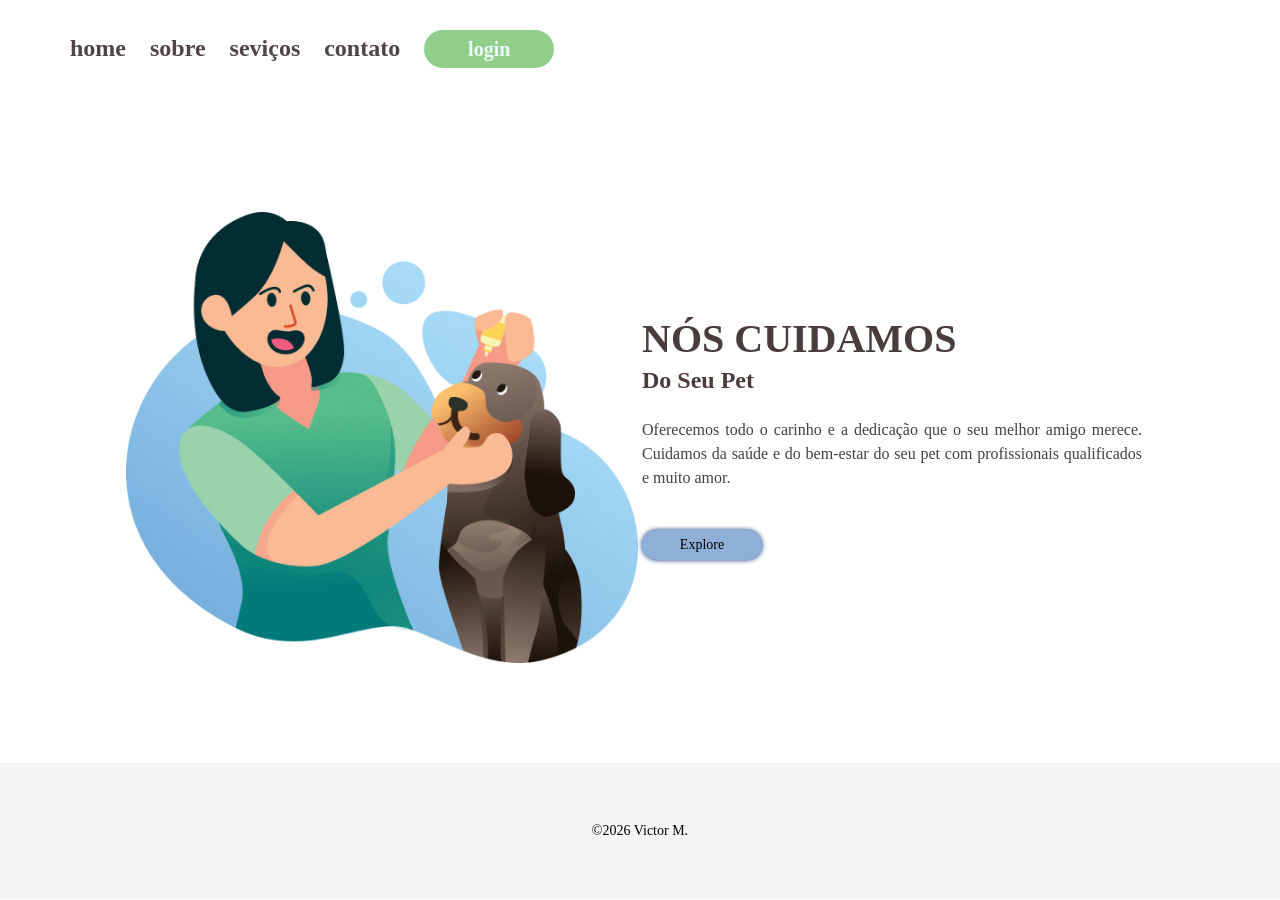
==== index.html @ e7390295 "v.4" ====
<!DOCTYPE html>
<html lang="en">

<head>
    <meta charset="UTF-8">
    <meta name="viewport" content="width=device-width, initial-scale=1.0">
    <title>Pet Victor</title>
    <link rel="stylesheet" href="syle.css">

</head>

<body>
    <header>
        <nav>
            <ul>
                <li> <a href="#">home</a></li>
                <li> <a href="#">sobre</a></li>
                <li> <a href="#">seviços</a></li>
                <li> <a href="contato.html">contato</a></li>
            </ul>
        </nav>
        <button class="boton-login">login</button>
    </header>

    <main>
        <img src="img/logo.jpg" alt="logo pet" class="logo">
        <div class="texto">
            <h1 class="titulo"> NÓS CUIDAMOS</h1>
            <h2 class="subtitulo"> Do Seu Pet</h2>
            <p class="paragrafo">
                Oferecemos todo o carinho e a dedicação que o seu melhor amigo merece. Cuidamos da
                saúde e
                do bem-estar do seu pet
                com profissionais qualificados e muito amor.
            </p>
            <button class="Explore">Explore</button>


        </div>
    </main>

    <footer>
        <P>&copy;2026 Victor M.</P>
    </footer script src="app.js">








<script src="app.js"></script>
</body>

</html>
---- syle.css ----
* {
    margin: 0;
    padding: 0;
    box-sizing: border-box;
    font-family: "montserrat", "sans-serif"
}

li {
    display: inline-block;

}

nav {
    display: inline-block;
}

header {
    margin: 30px 0px 144px 70px;
}

a {
    font-weight: 600;
    color: aliceblue;
    font-weight: 600;
    font-size: 24px;
    line-height: 28px;
    margin: 0 20px 0 0;
    cursor: pointer;
    color: rgb(80, 68, 68);
    transition: opacity 0, 2s;
    text-decoration: none;
}

a:hover {
    opacity: 0.8;
}

.boton-login {
    width: 130px;
    height: 38px;
    border-radius: 20px;
    background-color: rgb(143, 207, 137);
    border: none;
    font-size: 20px;
    font-weight: 600;
    color: aliceblue;
    transition: background-color 0.5s;
}

.boton-login:hover {
    opacity: o.3;
    background-color: rgb(178, 212, 174);
}


.logo {
    width: 40%;
    vertical-align: middle;
}

.texto {
    width: 40%;
    display: inline-block;
    vertical-align: middle;
    text-align: left;
}

main {
    text-align: center;
}

.Explore{
    width: 120px;
    height: 30px;
    cursor: pointer;
    background: #8eafd8;
    border: none;
    border-radius: 20px;
    font-size: 14px;
    font-weight: 500;
    box-shadow: 0 0 5px #063170;
    transition: opacity 0.3s;
}
.botao-explore:hover{
    opacity: 0.8;
}

.titulo {

    font-size: 40px;
    font-weight: 800;
    color: rgb(75, 60, 60);
}

.subtitulo {
    color: rgb(75, 60, 60);
    line-height: 1.5;

}

.paragrafo {
    font-size: 16px;
    font-weight: 400;
    line-height: 24px;
    color: rgb(71, 64, 64);
    text-align: justify;
    margin: 20px 0 40px 0;
    max-width: 500px;
}

footer {
    text-align: center;
    background: #f4f4f4;
    padding: 60px;
    font-size: 14px;
    margin-top: 100px;

}

@media(max-width:768px) {
    header {
        margin: 30px 0px 144px 0px;
        text-align: center;
        width: 100%;
    }


    a {
        font-weight: 500;
        color: rgb(38, 136, 221);
        font-weight: 600;
        font-size: 16px;
        line-height: 28px;
        margin: 0 5px 0 0;

    }

    .boton-login {
        width: 90px;
        height: 32px;
        border-radius: 15px;
        background: #072b4d;
        font-size: 16px;
        font-weight: 500;

    }

.logo {
    width: 50%;
    display: block;
    margin: 0 auto 50px auto;
}

.texto {
    width: 80%;
    text-align: center;
}

.titulo {
    font-size: 30px;
}

}
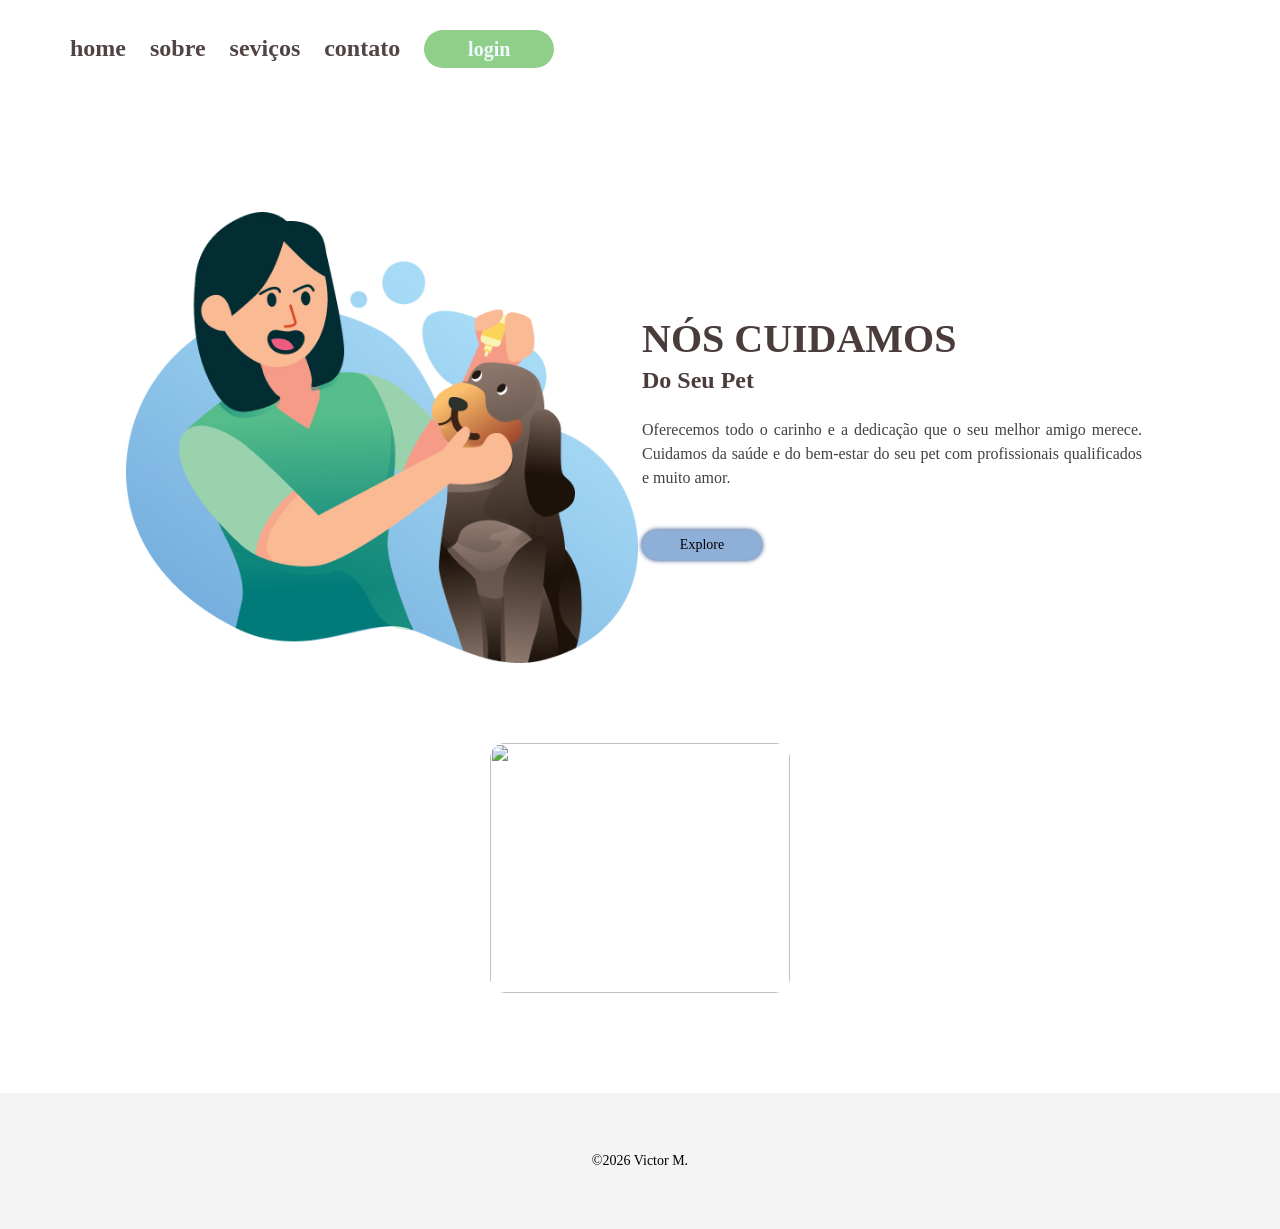
==== commit c5dac4fa: "Add files via upload" ====
--- a/index.html
+++ b/index.html
@@ -23,7 +23,8 @@
     </header>
 
     <main>
-        <img src="img/logo.jpg" alt="logo pet" class="logo">
+        <div>
+            <img src="img/logo.jpg" alt="logo pet" class="logo">
         <div class="texto">
             <h1 class="titulo"> NÓS CUIDAMOS</h1>
             <h2 class="subtitulo"> Do Seu Pet</h2>
@@ -33,10 +34,13 @@
                 do bem-estar do seu pet
                 com profissionais qualificados e muito amor.
             </p>
-            <button class="Explore">Explore</button>
+            <button class="Explore" onclick="imagemApi()">Explore</button>
 
 
         </div>
+        <img src=""class="img-dog">
+</div>
+        
     </main>
 
     <footer>
--- a/syle.css
+++ b/syle.css
@@ -116,6 +116,14 @@
     margin-top: 100px;
 
 }
+.img-dog{
+    display: block;
+    width: 300px;
+    height: 250px;
+    object-fit: cover;
+    margin: 80px auto 0 auto;
+    border-radius: 15px;
+}
 
 @media(max-width:768px) {
     header {
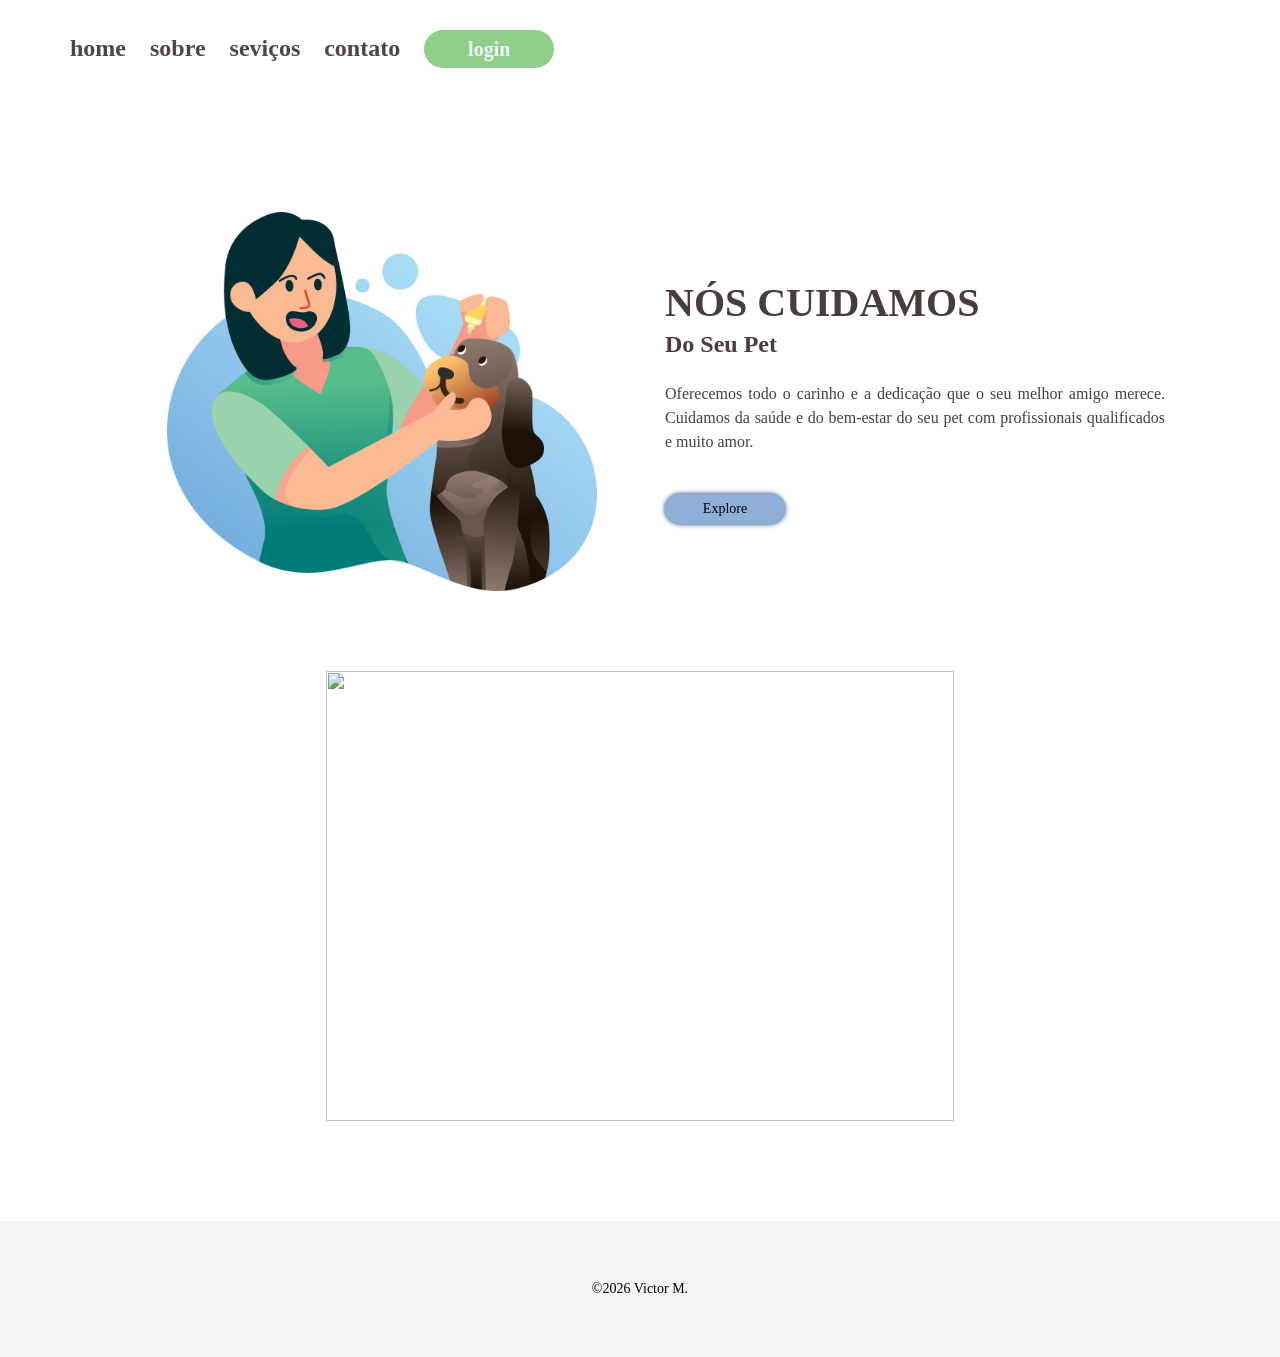
==== commit 9e3605fc: "Add files via upload" ====
--- a/index.html
+++ b/index.html
@@ -37,7 +37,7 @@
             <button class="Explore" onclick="imagemApi()">Explore</button>
 
 
-        </div>
+        </div class=dogs-div>
         <img src=""class="img-dog">
 </div>
         
--- a/syle.css
+++ b/syle.css
@@ -55,7 +55,11 @@
 
 .logo {
     width: 40%;
+    max-width: 430px;
+    /*terceira aula*/
+    display: inline-block;
     vertical-align: middle;
+    margin: 0 5%;
 }
 
 .texto {
@@ -118,8 +122,8 @@
 }
 .img-dog{
     display: block;
-    width: 300px;
-    height: 250px;
+    width: 70%;
+    height: 450px;
     object-fit: cover;
     margin: 80px auto 0 auto;
     border-radius: 15px;
@@ -167,5 +171,7 @@
 .titulo {
     font-size: 30px;
 }
-
+.img-dog{
+    max-height: 250px;
+}
 }
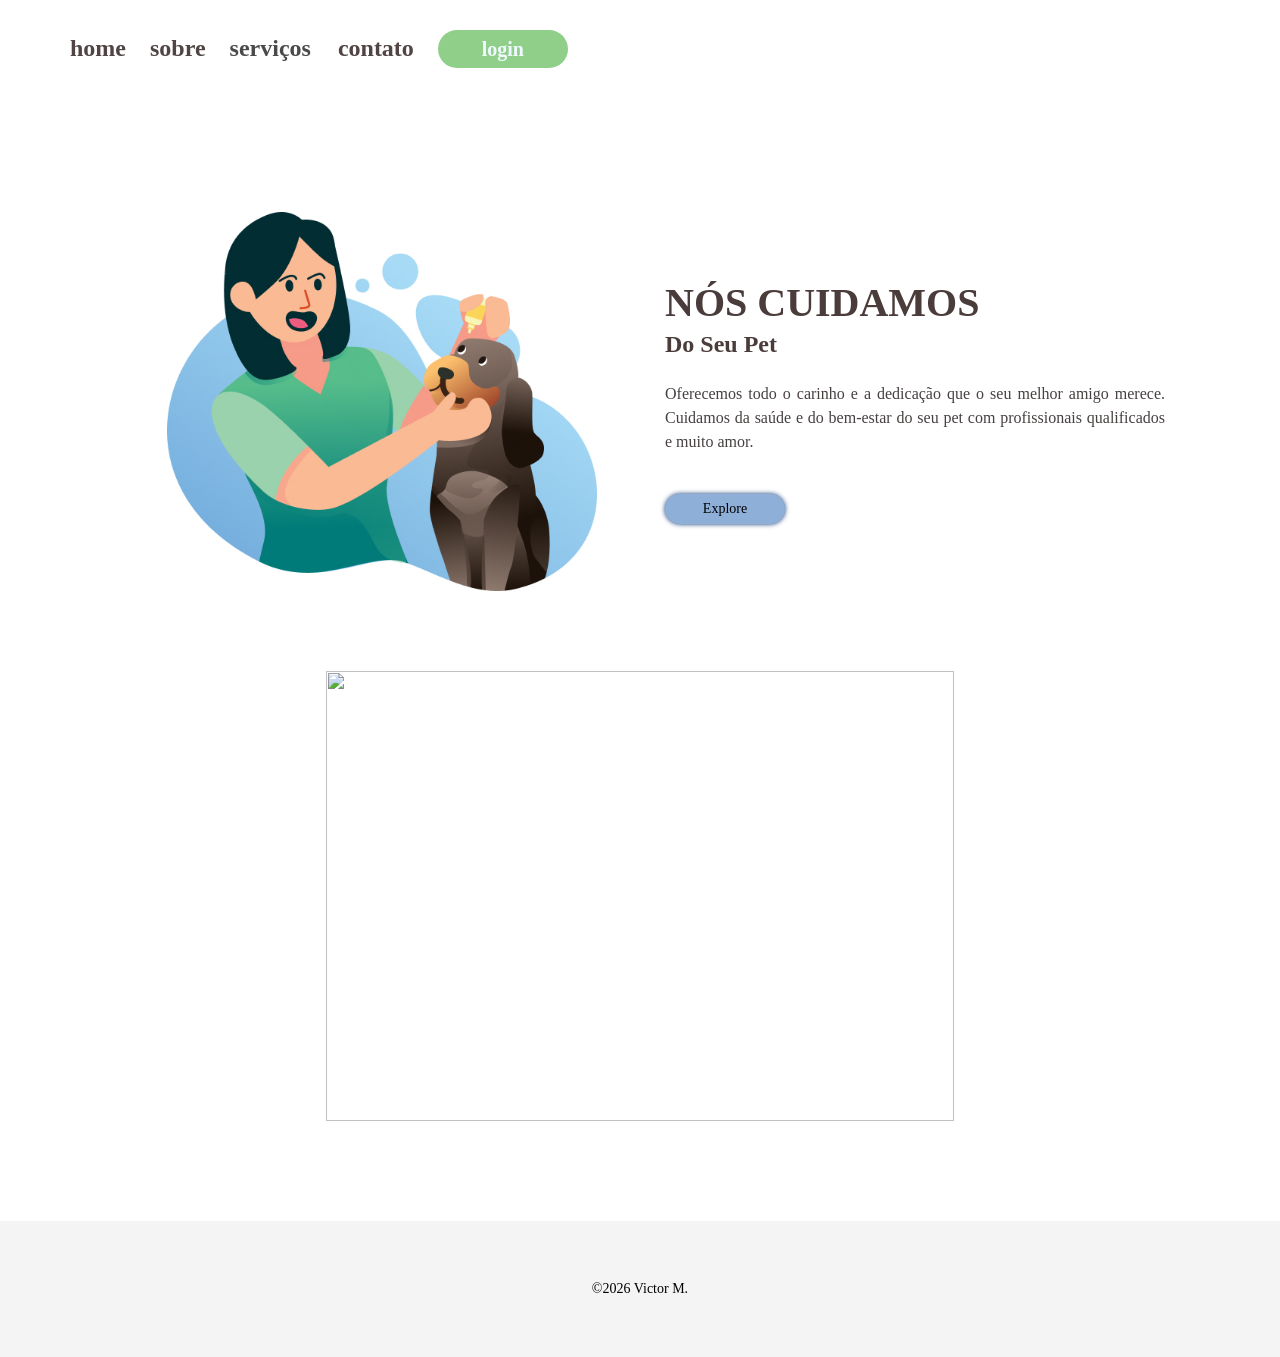
==== commit e5837124: "v9" ====
--- a/index.html
+++ b/index.html
@@ -13,10 +13,10 @@
     <header>
         <nav>
             <ul>
-                <li> <a href="#">home</a></li>
-                <li> <a href="#">sobre</a></li>
-                <li> <a href="#">seviços</a></li>
-                <li> <a href="contato.html">contato</a></li>
+                <li> <a href="link-menu">home</a></li>
+                <li> <a href="link-menu">sobre</a></li>
+                <li> <a href="servicos.html"class="link-menu">serviços</a></li>
+                <li> <a href="link-menu">contato</a></li>
             </ul>
         </nav>
         <button class="boton-login">login</button>
--- a/syle.css
+++ b/syle.css
@@ -34,6 +34,19 @@
 a:hover {
     opacity: 0.8;
 }
+.link-menu {
+font-weight: 600;
+font-size: 24px;
+line-height: 29px;
+cursor: pointer;
+margin: 0 23px 0 0;
+color: #4A4A4A;
+transition: opacity 0.35;
+text-decoration: none;
+}
+.link-menu:hover{
+    opacity: 0.8;
+}
 
 .boton-login {
     width: 130px;
@@ -128,7 +141,33 @@
     margin: 80px auto 0 auto;
     border-radius: 15px;
 }
-
+.servicos{
+
+}
+.h2-servicos{
+
+}
+.preco{
+
+}
+.lista-servicos{
+    width: 200px;
+    /* inline <a> <span> <img>*/
+    /* <p> <h1> <div> block*/
+    display:block;
+    text-decoration: none;
+    color: #515151;
+    border: 2px solid ;
+    margin 0 20px;
+    padding: 20px 0;
+    border-radius: 15px;
+}
+.lista-servicos{
+    
+}
+.img-card{
+    width: 100%;
+}
 @media(max-width:768px) {
     header {
         margin: 30px 0px 144px 0px;
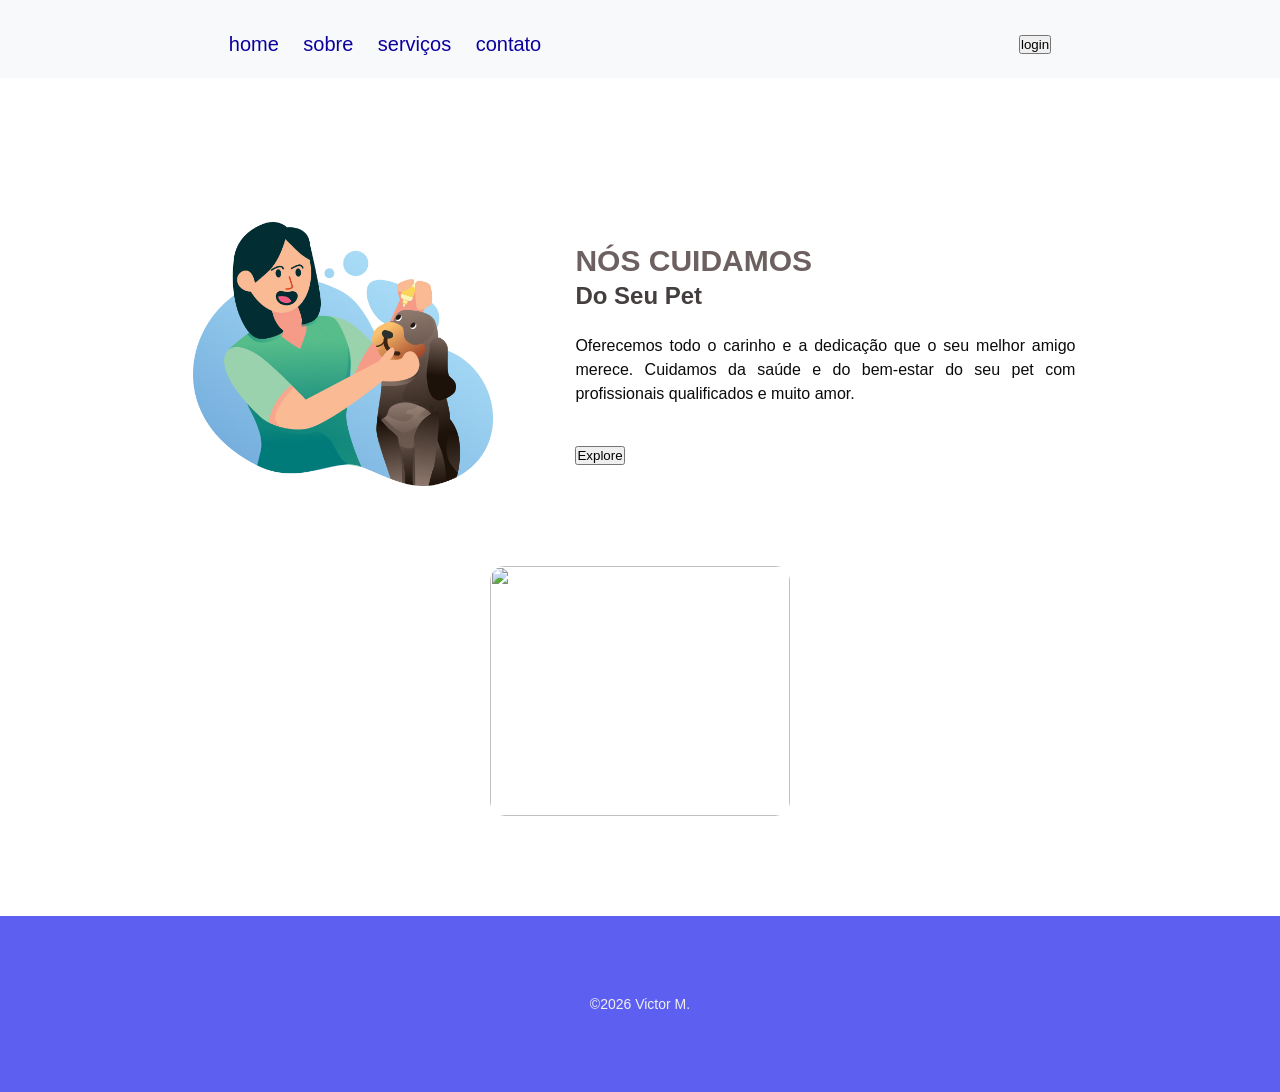
==== commit 22fc7c83: "v10" ====
--- a/index.html
+++ b/index.html
@@ -13,10 +13,10 @@
     <header>
         <nav>
             <ul>
-                <li> <a href="link-menu">home</a></li>
-                <li> <a href="link-menu">sobre</a></li>
-                <li> <a href="servicos.html"class="link-menu">serviços</a></li>
-                <li> <a href="link-menu">contato</a></li>
+                <li> <a href="index.html" class="link-menu">home</a></li>
+                <li> <a href="link-menu" class="link-menu">sobre</a></li>
+                <li> <a href="serviços.html"class="link-menu">serviços</a></li>
+                <li> <a href="link-menu" class="link-menu">contato</a></li>
             </ul>
         </nav>
         <button class="boton-login">login</button>
--- a/syle.css
+++ b/syle.css
@@ -2,12 +2,11 @@
     margin: 0;
     padding: 0;
     box-sizing: border-box;
-    font-family: "montserrat", "sans-serif"
+    font-family: " Mortserrat", sans-serif;
 }
 
 li {
     display: inline-block;
-
 }
 
 nav {
@@ -15,64 +14,73 @@
 }
 
 header {
-    margin: 30px 0px 144px 70px;
-}
-
-a {
-    font-weight: 600;
-    color: aliceblue;
-    font-weight: 600;
-    font-size: 24px;
+    margin: 0px 0px 144px 0px;
+    background-color: #f8f9fa;
+    padding: 30px 0 20px 0;
+    border-color: 2px solid #f0f0f0;
+
+    display: flex;
+    align-items: center;
+    justify-content: space-around;
+
+}
+
+.nome {
+
+    font-size: 30px;
+    font-weight: 700;
+}
+
+.n1 {
+    color: #420e96;
+}
+
+.n2 {
+    color: #6626bb;
+}
+
+.link-menu {
+    font-weight: 500;
+    font-size: 20px;
     line-height: 28px;
     margin: 0 20px 0 0;
     cursor: pointer;
-    color: rgb(80, 68, 68);
-    transition: opacity 0, 2s;
+    color: #0b009e;
+    transition: opacity 0.3s;
+    text-decoration: none;
     text-decoration: none;
 }
 
 a:hover {
     opacity: 0.8;
-}
-.link-menu {
-font-weight: 600;
-font-size: 24px;
-line-height: 29px;
-cursor: pointer;
-margin: 0 23px 0 0;
-color: #4A4A4A;
-transition: opacity 0.35;
-text-decoration: none;
-}
-.link-menu:hover{
-    opacity: 0.8;
-}
-
-.boton-login {
-    width: 130px;
-    height: 38px;
-    border-radius: 20px;
-    background-color: rgb(143, 207, 137);
+
+}
+
+.botao-login {
+    width: 140px;
+    height: 44px;
+    border-radius: 200px;
+    cursor: pointer;
+    background: #1460a7;
     border: none;
     font-size: 20px;
     font-weight: 600;
-    color: aliceblue;
-    transition: background-color 0.5s;
-}
-
-.boton-login:hover {
+    color: rgb(232, 237, 241);
+    transition: opacity 0.2s;
+}
+
+.botao-login:hover {
     opacity: o.3;
-    background-color: rgb(178, 212, 174);
+    background-color: rgb(53, 125, 233);
 }
 
 
 .logo {
     width: 40%;
-    max-width: 430px;
-    /*terceira aula*/
-    display: inline-block;
+    max-width: 300px;
     vertical-align: middle;
-    margin: 0 5%;
+    border-radius: 15px;
+    margin: 0 3% 0 0;
 }
 
 .texto {
@@ -80,37 +88,40 @@
     display: inline-block;
     vertical-align: middle;
     text-align: left;
+    margin: 0 0 0 40px;
 }
 
 main {
     text-align: center;
 }
 
-.Explore{
-    width: 120px;
-    height: 30px;
+.botao-explore {
+    width: 150px;
+    height: 37px;
     cursor: pointer;
-    background: #8eafd8;
+    background-color: rgb(100, 146, 233);
     border: none;
     border-radius: 20px;
-    font-size: 14px;
-    font-weight: 500;
-    box-shadow: 0 0 5px #063170;
-    transition: opacity 0.3s;
-}
-.botao-explore:hover{
-    opacity: 0.8;
+    font-size: 20px;
+    font-weight: 400;
+    box-shadow: 0 0 5px rgba(0, 0, 0, 0.7);
+    transition: background-color;
+}
+
+.botao-explore:hover {
+    background-color: rgb(32, 32, 116)3;
+
 }
 
 .titulo {
 
-    font-size: 40px;
+    font-size: 30px;
     font-weight: 800;
-    color: rgb(75, 60, 60);
+    color: rgb(109, 96, 96);
 }
 
 .subtitulo {
-    color: rgb(75, 60, 60);
+    color: rgb(68, 62, 62);
     line-height: 1.5;
 
 }
@@ -119,7 +130,7 @@
     font-size: 16px;
     font-weight: 400;
     line-height: 24px;
-    color: rgb(71, 64, 64);
+    color: rgb(12, 10, 10);
     text-align: justify;
     margin: 20px 0 40px 0;
     max-width: 500px;
@@ -127,90 +138,98 @@
 
 footer {
     text-align: center;
-    background: #f4f4f4;
-    padding: 60px;
+    background-color: rgb(93, 95, 241);
+    padding: 80px 0 80px 0;
     font-size: 14px;
     margin-top: 100px;
-
-}
-.img-dog{
+    color: #f0f0f0
+}
+
+.img-dog {
     display: block;
-    width: 70%;
-    height: 450px;
+    width: 300px;
+    height: 250px;
     object-fit: cover;
     margin: 80px auto 0 auto;
     border-radius: 15px;
-}
-.servicos{
-
-}
-.h2-servicos{
-
-}
-.preco{
-
-}
-.lista-servicos{
+
+}
+
+.servicos {
+    padding: 10px 0 100px 0;
+
+}
+
+.h2-serviços {
+    font-weight: 500;
+}
+
+.lista-serviços {
     width: 200px;
-    /* inline <a> <span> <img>*/
-    /* <p> <h1> <div> block*/
-    display:block;
+
+    display: block;
     text-decoration: none;
-    color: #515151;
-    border: 2px solid ;
-    margin 0 20px;
+    color: rgba(8, 8, 12, 0.801);
+    border: 2px solid;
+    margin: 0 60px;
     padding: 20px 0;
     border-radius: 15px;
-}
-.lista-servicos{
-    
-}
-.img-card{
-    width: 100%;
-}
+    transition: box-shadow 0.2s, transform 0.2s;
+}
+
+.lista-serviços:hover {
+    box-shadow: 0 5px 5px rgba(148, 144, 144, 0.582);
+    transform: translateY(-2px);
+}
+
+.img-card {
+    width: 70%;
+}
+
 @media(max-width:768px) {
     header {
-        margin: 30px 0px 144px 0px;
+        margin: 0px 0px 30px 0;
         text-align: center;
         width: 100%;
     }
 
+    .nome {
+        display: none;
+    }
 
     a {
         font-weight: 500;
-        color: rgb(38, 136, 221);
-        font-weight: 600;
         font-size: 16px;
         line-height: 28px;
         margin: 0 5px 0 0;
 
     }
 
-    .boton-login {
+    .botao-login {
         width: 90px;
         height: 32px;
         border-radius: 15px;
-        background: #072b4d;
         font-size: 16px;
         font-weight: 500;
-
-    }
-
-.logo {
-    width: 50%;
-    display: block;
-    margin: 0 auto 50px auto;
-}
-
-.texto {
-    width: 80%;
-    text-align: center;
-}
-
-.titulo {
-    font-size: 30px;
-}
-.img-dog{
-    max-height: 250px;
-}
+    }
+
+    .logo {
+        width: 50%;
+        display: block;
+        margin: 0 auto 50px auto;
+    }
+
+    .texto {
+        width: 80%;
+        text-align: center;
+    }
+
+    .titulo {
+        font-size: 30px;
+    }
+
+    .h2-servicos {
+        font-weight: 400;
+        font-size: 22px;
+    }
 }
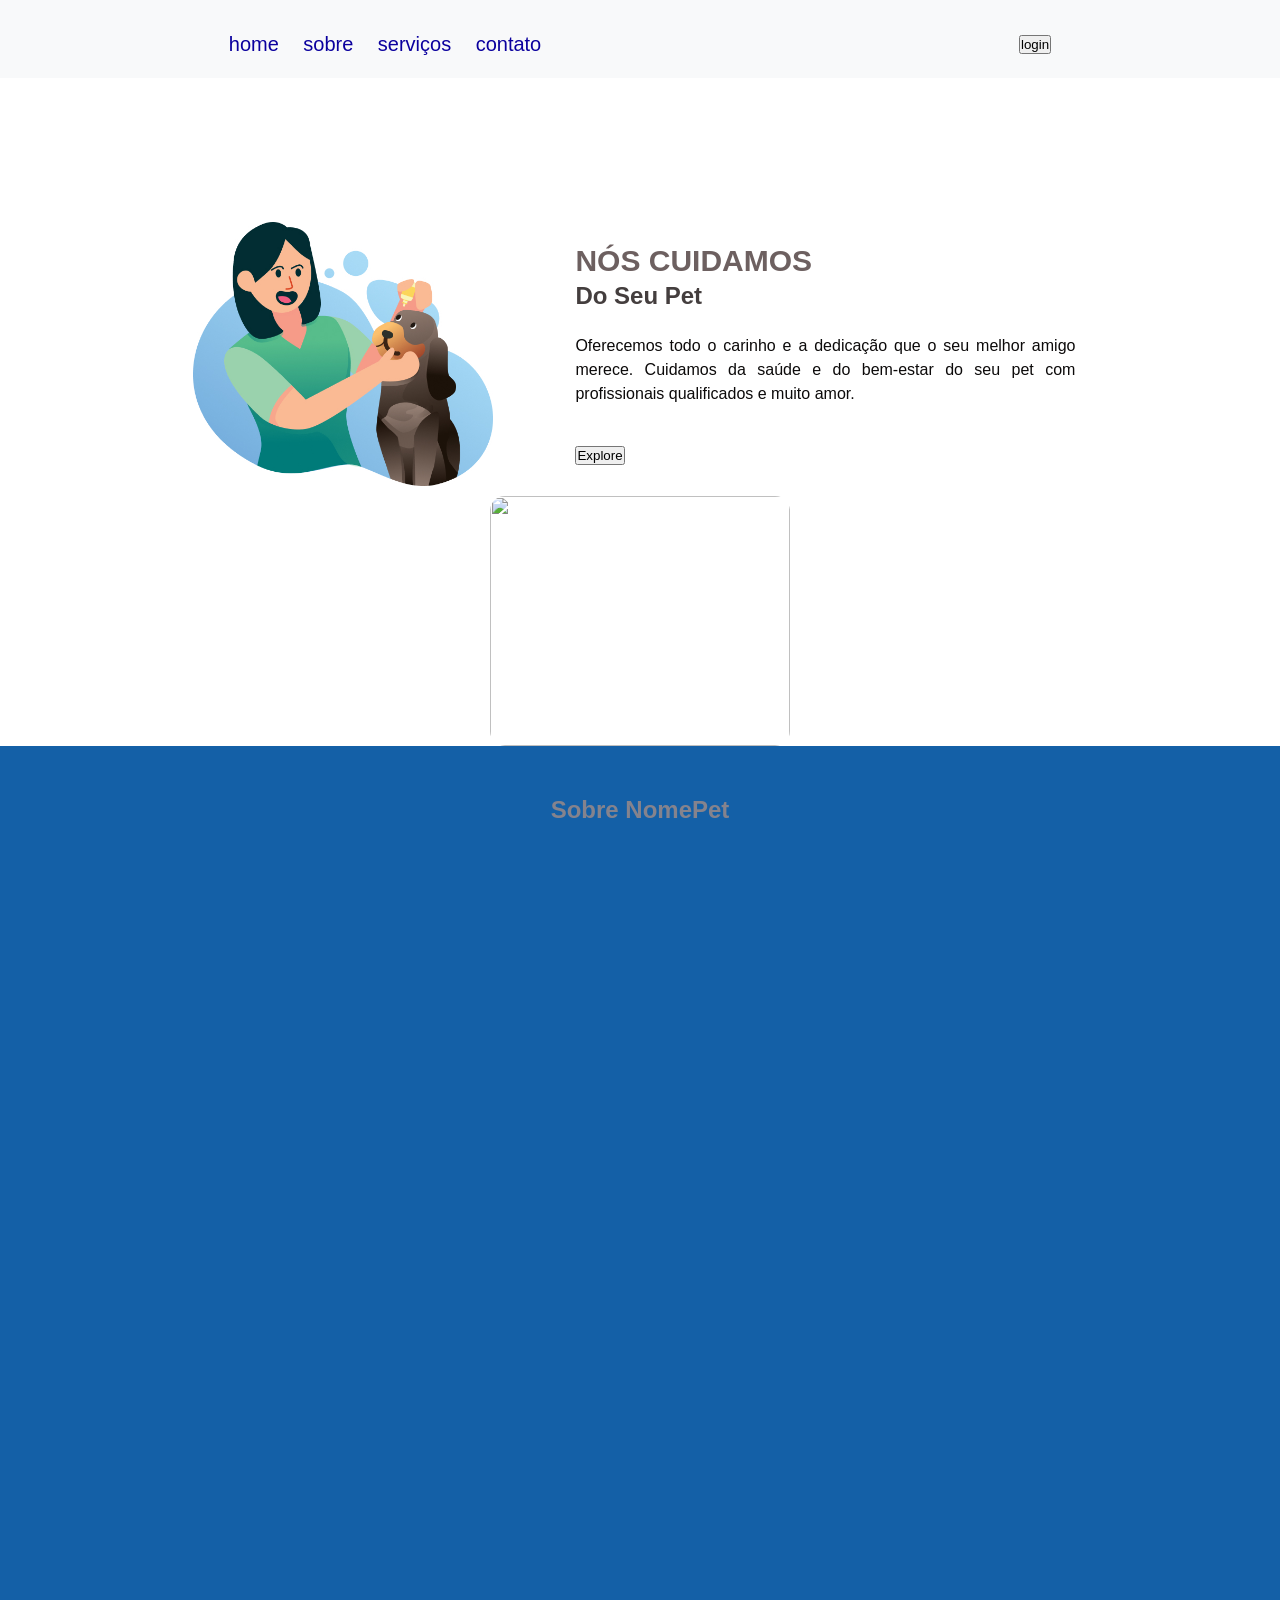
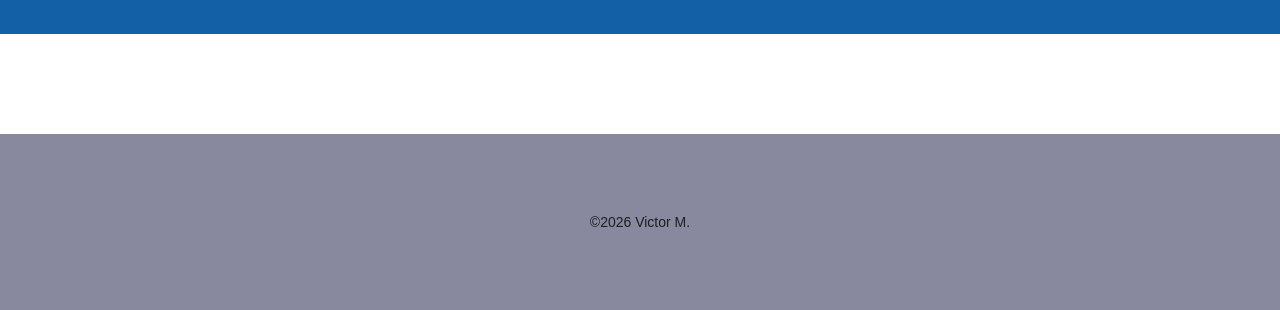
==== commit 80cfcbdc: "v12" ====
--- a/index.html
+++ b/index.html
@@ -14,7 +14,7 @@
         <nav>
             <ul>
                 <li> <a href="index.html" class="link-menu">home</a></li>
-                <li> <a href="link-menu" class="link-menu">sobre</a></li>
+                <li> <a href="#sobre" class="link-menu">sobre</a></li>
                 <li> <a href="serviços.html"class="link-menu">serviços</a></li>
                 <li> <a href="link-menu" class="link-menu">contato</a></li>
             </ul>
@@ -40,6 +40,10 @@
         </div class=dogs-div>
         <img src=""class="img-dog">
 </div>
+<section id ="sobre"class="sobre">
+    <h1 class="tiulo-video">Sobre NomePet</h1>
+<iframe class="video"width="350" height="400" src="https://www.youtube.com/embed/vU_fyjt8OMQ" title="Dog Spa Day ASMR | ✨Compilation ✨| TheGoodHype" frameborder="0" allow="accelerometer; autoplay; clipboard-write; encrypted-media; gyroscope; picture-in-picture; web-share" referrerpolicy="strict-origin-when-cross-origin" allowfullscreen></iframe>
+</section>
         
     </main>
 
--- a/syle.css
+++ b/syle.css
@@ -109,7 +109,7 @@
 }
 
 .botao-explore:hover {
-    background-color: rgb(32, 32, 116)3;
+    background-color: rgb(20, 20, 126)3;
 
 }
 
@@ -138,11 +138,11 @@
 
 footer {
     text-align: center;
-    background-color: rgb(93, 95, 241);
+    background-color: rgb(136, 137, 158);
     padding: 80px 0 80px 0;
     font-size: 14px;
     margin-top: 100px;
-    color: #f0f0f0
+    color: #1e1e1e
 }
 
 .img-dog {
@@ -150,19 +150,43 @@
     width: 300px;
     height: 250px;
     object-fit: cover;
-    margin: 80px auto 0 auto;
-    border-radius: 15px;
+    margin: 10px auto 0 auto;
+    border-radius: 15px;
+
+}
+/*video*/
+.sobre{
+    padding: 50px 0;
+    background-color: #1460a7;
+
+}
+.video{
+    display: block;
+    margin:0 auto 0 auto;
+    width: 70%;
+    max-width: 640px;
+    height: 740px;
+    border-radius: 15px;
+}
+
+.tiulo-video{
+    text-align: center;
+    margin-bottom: 20px;
+    color: #85838d;
+
 
 }
 
 .servicos {
     padding: 10px 0 100px 0;
 
+
 }
 
 .h2-serviços {
     font-weight: 500;
 }
+
 
 .lista-serviços {
     width: 200px;
@@ -185,6 +209,25 @@
 .img-card {
     width: 70%;
 }
+
+.agenda {
+    width: 140px;
+    height: 44px;
+    border-radius: 200px;
+    cursor: pointer;
+    background: #1460a7;
+    border: none;
+    font-size: 20px;
+    font-weight: 600;
+    color: rgb(232, 237, 241);
+    transition: scale 0.2s;
+}
+
+.agenda:hover {
+    opacity: o.3;
+    scale: 1.02;
+}
+
 
 @media(max-width:768px) {
     header {
@@ -223,9 +266,25 @@
         width: 80%;
         text-align: center;
     }
+    .img-dog{
+        max-width: 250px;
+    }
+    .video{
+    display: block;
+    margin:0 auto 0 auto;
+    width: 70%;
+    max-width: 640px;
+    height: 740px;
+    border-radius: 15px;
+}
 
     .titulo {
         font-size: 30px;
+    }
+    .texto{
+        width: 80%;
+        /*adicionar*/
+        text-align: center;
     }
 
     .h2-servicos {
